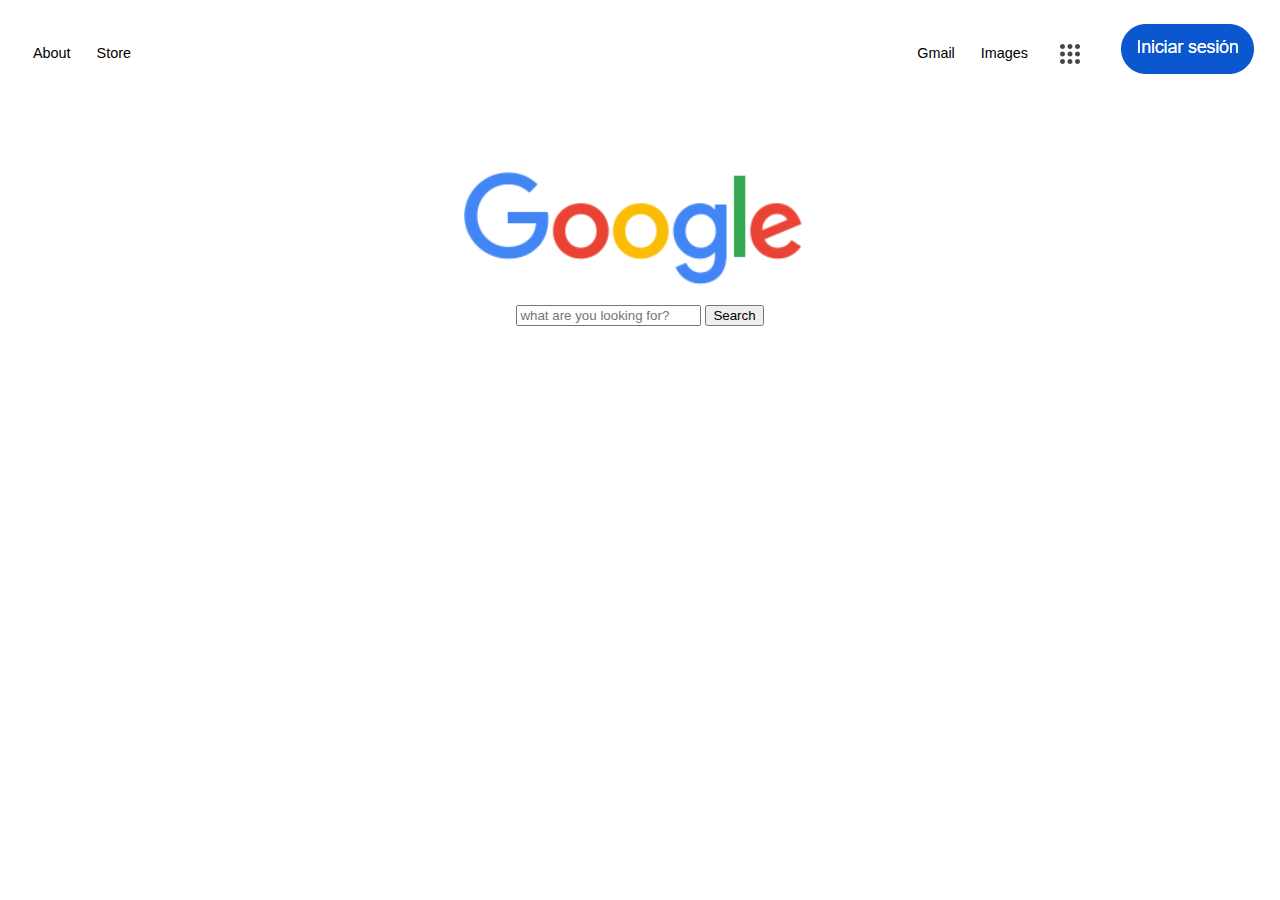
==== google/google/google.html @ c231c773 "pagina de google" ====
<!DOCTYPE html>

<html>
    <head>
        <meta charset="utf-8">
        <meta name="viewport" content="width=device-width, initial-scale=1.0">
        <title>Google</title>
        <link rel="icon" href="./pics/logo de google.png">
        <link rel="stylesheet" href="google.css">

    </head>
    <body>
        <header>
            <nav>
                <ul class="header-nav">
                    <a href="#">About</a>
                    <a href="#">Store</a>
                </ul>
                <ul class="header-nav">
                    <a href="#">Gmail</a>
                    <a href="#">Images</a>
                    <img class="header-img " src="./pics/google apps logo.png" alt="Google-apps-logo">
                    <img class="header-img" src="./pics/Iniciar sesion.png" alt="log in">

                </ul>
            </nav>
        </header>
        <section>
            <img class="google-search" src="./pics/Captura de pantalla 2025-01-15 122000.png" alt="Google-search">
            <div class="my-input-container">
<form>
    <input typer="text"placeholder="what are you looking for?">
    <button type="submit">Search</button>
</form>
            </div>
        </section>
    </body>
</html>
---- google/google/google.css ----
body {
    margin:0;
    font-family: arial; sans-serif;
    font-size: 0.9em;
}

a{
    margin: 5px;
    text-decoration:none;
    color: black;
}

a:hover {
    text-decoration:underline;
    }

    nav {
        display:flex;
        justify-content: space-between;
    }    

.header-nav {
    display: flex;
    align-items: center; 
    padding-left: 20px;
    margin-right: 10 px
}

ul > a, ul, img {
    padding: 0 8px;
}

section {
    display: flex;
    flex-direction: column;
    align-items: center;
    margin-top: 5vh;
}
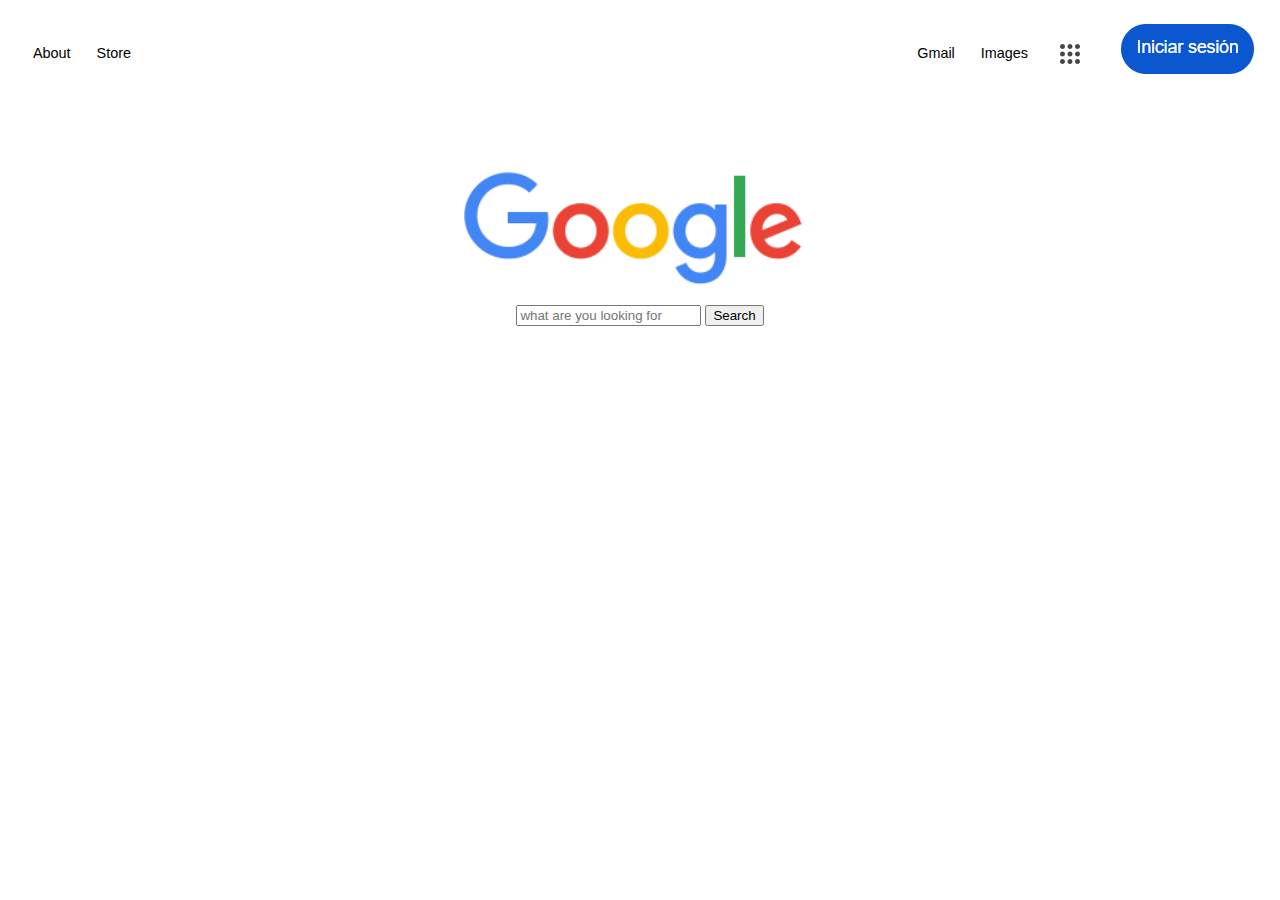
==== commit 7d364786: "Add files via upload" ====
--- a/google/google/google.html
+++ b/google/google/google.html
@@ -1,38 +1,38 @@
-<!DOCTYPE html>
-
-<html>
-    <head>
-        <meta charset="utf-8">
-        <meta name="viewport" content="width=device-width, initial-scale=1.0">
-        <title>Google</title>
-        <link rel="icon" href="./pics/logo de google.png">
-        <link rel="stylesheet" href="google.css">
-
-    </head>
-    <body>
-        <header>
-            <nav>
-                <ul class="header-nav">
-                    <a href="#">About</a>
-                    <a href="#">Store</a>
-                </ul>
-                <ul class="header-nav">
-                    <a href="#">Gmail</a>
-                    <a href="#">Images</a>
-                    <img class="header-img " src="./pics/google apps logo.png" alt="Google-apps-logo">
-                    <img class="header-img" src="./pics/Iniciar sesion.png" alt="log in">
-
-                </ul>
-            </nav>
-        </header>
-        <section>
-            <img class="google-search" src="./pics/Captura de pantalla 2025-01-15 122000.png" alt="Google-search">
-            <div class="my-input-container">
-<form>
-    <input typer="text"placeholder="what are you looking for?">
-    <button type="submit">Search</button>
-</form>
-            </div>
-        </section>
-    </body>
+<!DOCTYPE html>
+
+<html>
+    <head>
+        <meta charset="utf-8">
+        <meta name="viewport" content="width=device-width, initial-scale=1.0">
+        <title>Google</title>
+        <link rel="icon" href="./pics/logo de google.png">
+        <link rel="stylesheet" href="google.css">
+
+    </head>
+    <body>
+        <header>
+            <nav>
+                <ul class="header-nav">
+                    <a href="#">About</a>
+                    <a href="#">Store</a>
+                </ul>
+                <ul class="header-nav">
+                    <a href="#">Gmail</a>
+                    <a href="#">Images</a>
+                    <img class="header-img " src="./pics/google apps logo.png" alt="Google-apps-logo">
+                    <img class="header-img" src="./pics/Iniciar sesion.png" alt="log in">
+
+                </ul>
+            </nav>
+        </header>
+        <section>
+            <img class="google-search" src="./pics/Captura de pantalla 2025-01-15 122000.png" alt="Google-search">
+            <div class="my-input-container">
+<form>
+    <input typer="text"placeholder="what are you looking for">
+    <button type="submit">Search</button>
+</form>
+            </div>
+        </section>
+    </body>
 </html>--- a/google/google/google.css
+++ b/google/google/google.css
@@ -1,38 +1,38 @@
-body {
-    margin:0;
-    font-family: arial; sans-serif;
-    font-size: 0.9em;
-}
-
-a{
-    margin: 5px;
-    text-decoration:none;
-    color: black;
-}
-
-a:hover {
-    text-decoration:underline;
-    }
-
-    nav {
-        display:flex;
-        justify-content: space-between;
-    }    
-
-.header-nav {
-    display: flex;
-    align-items: center; 
-    padding-left: 20px;
-    margin-right: 10 px
-}
-
-ul > a, ul, img {
-    padding: 0 8px;
-}
-
-section {
-    display: flex;
-    flex-direction: column;
-    align-items: center;
-    margin-top: 5vh;
-}
+body {
+    margin:0;
+    font-family: arial; sans-serif;
+    font-size: 0.9em;
+}
+
+a{
+    margin: 5px;
+    text-decoration:none;
+    color: black;
+}
+
+a:hover {
+    text-decoration:underline;
+    }
+
+    nav {
+        display:flex;
+        justify-content: space-between;
+    }    
+
+.header-nav {
+    display: flex;
+    align-items: center; 
+    padding-left: 20px;
+    margin-right: 10 px
+}
+
+ul > a, ul, img {
+    padding: 0 8px;
+}
+
+section {
+    display: flex;
+    flex-direction: column;
+    align-items: center;
+    margin-top: 5vh;
+}
